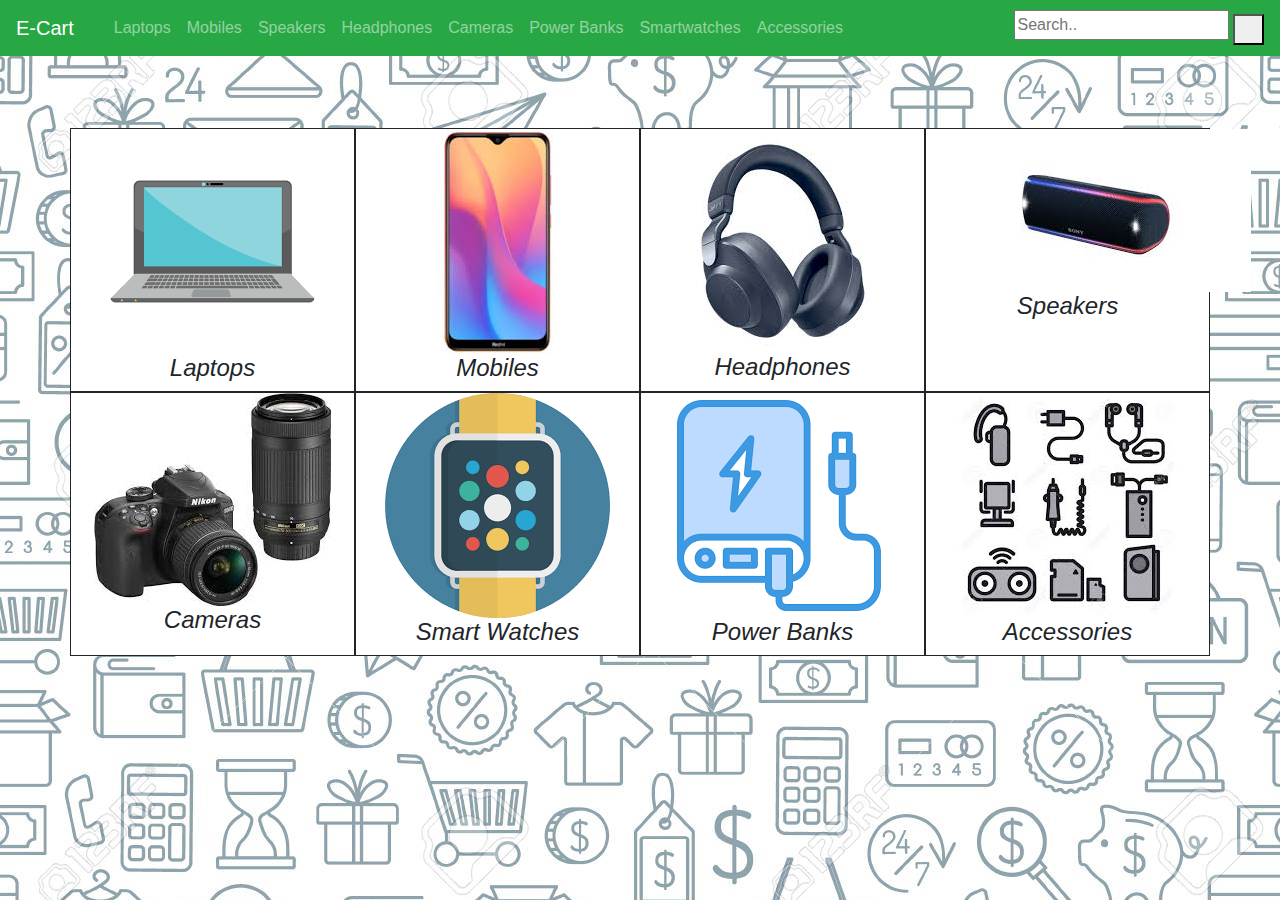
==== E-commerce Website/index.html @ c746b0aa "Add files via upload" ====
<!DOCTYPE html>
<html lang="en">
<head>
    <meta charset="UTF-8">
    <meta name="viewport" content="width=device-width, initial-scale=1.0">
    <meta http-equiv="X-UA-Compatible" content="ie=edge">
    <script src="https://code.jquery.com/jquery-3.4.1.slim.min.js" integrity="sha384-J6qa4849blE2+poT4WnyKhv5vZF5SrPo0iEjwBvKU7imGFAV0wwj1yYfoRSJoZ+n" crossorigin="anonymous"></script>
    <script src="https://cdn.jsdelivr.net/npm/popper.js@1.16.0/dist/umd/popper.min.js" integrity="sha384-Q6E9RHvbIyZFJoft+2mJbHaEWldlvI9IOYy5n3zV9zzTtmI3UksdQRVvoxMfooAo" crossorigin="anonymous"></script>
    <script src="https://stackpath.bootstrapcdn.com/bootstrap/4.4.1/js/bootstrap.min.js" integrity="sha384-wfSDF2E50Y2D1uUdj0O3uMBJnjuUD4Ih7YwaYd1iqfktj0Uod8GCExl3Og8ifwB6" crossorigin="anonymous"></script>
    <link rel="stylesheet" href="https://stackpath.bootstrapcdn.com/bootstrap/4.4.1/css/bootstrap.min.css" integrity="sha384-Vkoo8x4CGsO3+Hhxv8T/Q5PaXtkKtu6ug5TOeNV6gBiFeWPGFN9MuhOf23Q9Ifjh" crossorigin="anonymous">
    <link rel="stylesheet" type="text/css" href="style.css">
</head>
    <title>E-commerce</title>
</head>
<body style="background-image: url(background.jpg);">
  <nav class="navbar navbar-expand-lg navbar-dark bg-success">
    <a class="navbar-brand" href="#">E-Cart</a>
    <button class="navbar-toggler" type="button" data-toggle="collapse" data-target="#navbarSupportedContent" aria-controls="navbarSupportedContent" aria-expanded="false" aria-label="Toggle navigation">
      <span class="navbar-toggler-icon"></span>
    </button>
  
    <div class="collapse navbar-collapse" id="navbarSupportedContent">
      <ul class="navbar-nav mr-auto">
        <li class="nav-item active">
          <a class="nav-link" href="#"><span class="sr-only">(current)</span></a>
        </li>
        <li class="nav-item">
          <a class="nav-link" href="#">Laptops</a>
        </li>
        <li class="nav-item">
          <a class="nav-link" href="#">Mobiles</a>
        </li>
        <li class="nav-item">
          <a class="nav-link" href="#">Speakers</a>
        </li>
        <li class="nav-item">
          <a class="nav-link" href="#">Headphones</a>
        </li>
        <li class="nav-item">
          <a class="nav-link" href="#">Cameras</a>
        </li>
        <li class="nav-item">
          <a class="nav-link" href="#">Power Banks</a>
        </li>
        <li class="nav-item">
          <a class="nav-link" href="#">Smartwatches</a>
        </li>
        <li class="nav-item">
          <a class="nav-link" href="#">Accessories</a>
        </li>
        </ul>
        <form>
          <input type="text" placeholder="Search.." name="search">
          <button type="submit" i class="fas fa-search"><i></button>
        </form>
 </div>
 </nav>
 <br>
 <br>
 <br>

<section class="container">
  <div class="row">
    <div class="col-lg-3 col-md-4 col-sm-6" style=" border: 1px solid; background-color: white;">
    <center><img src="laptops.png" alt="Laptops"></center>
    <h4><center>Laptops</center></h4>
    </div>
    <div class="col-lg-3 col-md-4 col-sm-6" style="border: 1px solid;background-color: white;">
      <center><img src="mobiles.jpg" alt="Mobiles"></center>
      <h4><center>Mobiles</center></h4>
    </div>
    <div class="col-lg-3 col-md-4 col-sm-6" style="border: 1px solid;background-color: white;">
      <center><img src="headphones.jpg" alt="Headphones"></center>
      <h4><center>Headphones</center></h4>
    </div>
    <div class="col-lg-3 col-md-4 col-sm-6" style=" border: 1px solid;background-color: white;">
     <center> <img src="speakers2.jpg" alt="Speakers"></center>
      <h4><center>Speakers</center></h4>
    </div>
  </div>

  <div class="row">
    <div class="col-lg-3 col-md-4 col-sm-6" style="border: 1px solid;background-color: white;">
      <center><img src="cameras2.jpg" alt="Cameras" ></center>
      <h4><center>Cameras</center></h4>
    </div>
    <div class="col-lg-3 col-md-4 col-sm-6" style="border: 1px solid;background-color: white;">
     <center> <img src="smartwatch.jpg" alt="Smartwatches"></center>
      <h4><center>Smart Watches</center></h4>
    </div>
    <div class="col-lg-3 col-md-4 col-sm-6" style="border: 1px solid;background-color: white;">
      <center><img src="powerbank2.png" alt="Power Banks"></center>
      <h4><center>Power Banks</center></h4>
    </div>
    <div class="col-lg-3 col-md-4 col-sm-6" style="border: 1px solid;background-color: white;">
      <center><img src="accessories.jpg" alt="Accessories"></center>
      <h4><center>Accessories</center></h4>
    </div>
  </div>

</section>






</bodystyle="background-image: url(background.jpg);">
    

    
</body>
</html>
---- E-commerce Website/style.css ----
button{
    
    cursor: pointer;
    float: none;
    display: inline-block;
    text-align: left;
    width: 10px;
    margin: 0;
    padding: 13.5px;
    position: relative;
    bottom: 0.5px;



}

.bg
{ background-image: url(background.jpg);

}
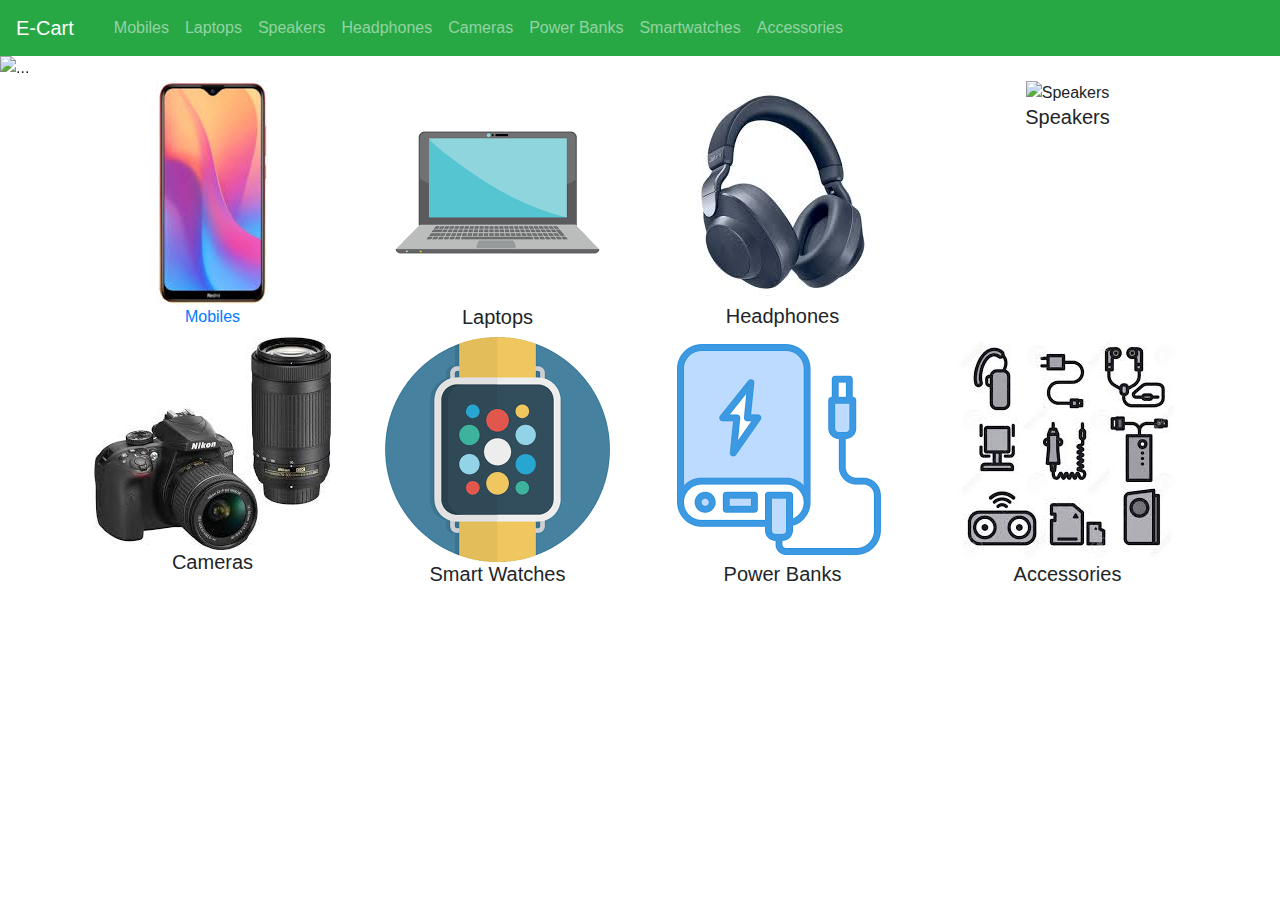
==== commit b4eaad13: "Add files via upload" ====
--- a/E-commerce Website/index.html
+++ b/E-commerce Website/index.html
@@ -8,11 +8,15 @@
     <script src="https://cdn.jsdelivr.net/npm/popper.js@1.16.0/dist/umd/popper.min.js" integrity="sha384-Q6E9RHvbIyZFJoft+2mJbHaEWldlvI9IOYy5n3zV9zzTtmI3UksdQRVvoxMfooAo" crossorigin="anonymous"></script>
     <script src="https://stackpath.bootstrapcdn.com/bootstrap/4.4.1/js/bootstrap.min.js" integrity="sha384-wfSDF2E50Y2D1uUdj0O3uMBJnjuUD4Ih7YwaYd1iqfktj0Uod8GCExl3Og8ifwB6" crossorigin="anonymous"></script>
     <link rel="stylesheet" href="https://stackpath.bootstrapcdn.com/bootstrap/4.4.1/css/bootstrap.min.css" integrity="sha384-Vkoo8x4CGsO3+Hhxv8T/Q5PaXtkKtu6ug5TOeNV6gBiFeWPGFN9MuhOf23Q9Ifjh" crossorigin="anonymous">
-    <link rel="stylesheet" type="text/css" href="style.css">
+    <link rel="stylesheet" type="text/css" href="index.css">
 </head>
-    <title>E-commerce</title>
+    <title>E-commerce</title>    
 </head>
-<body style="background-image: url(background.jpg);">
+
+<body>
+  <!--Navigation bar-->
+  <section id="bar">
+
   <nav class="navbar navbar-expand-lg navbar-dark bg-success">
     <a class="navbar-brand" href="#">E-Cart</a>
     <button class="navbar-toggler" type="button" data-toggle="collapse" data-target="#navbarSupportedContent" aria-controls="navbarSupportedContent" aria-expanded="false" aria-label="Toggle navigation">
@@ -25,11 +29,12 @@
           <a class="nav-link" href="#"><span class="sr-only">(current)</span></a>
         </li>
         <li class="nav-item">
+          <a class="nav-link" href="#">Mobiles</a>
+        </li>
+        <li class="nav-item">
           <a class="nav-link" href="#">Laptops</a>
         </li>
-        <li class="nav-item">
-          <a class="nav-link" href="#">Mobiles</a>
-        </li>
+        
         <li class="nav-item">
           <a class="nav-link" href="#">Speakers</a>
         </li>
@@ -49,61 +54,80 @@
           <a class="nav-link" href="#">Accessories</a>
         </li>
         </ul>
-        <form>
-          <input type="text" placeholder="Search.." name="search">
-          <button type="submit" i class="fas fa-search"><i></button>
-        </form>
+       
  </div>
  </nav>
- <br>
- <br>
- <br>
-
-<section class="container">
-  <div class="row">
-    <div class="col-lg-3 col-md-4 col-sm-6" style=" border: 1px solid; background-color: white;">
-    <center><img src="laptops.png" alt="Laptops"></center>
-    <h4><center>Laptops</center></h4>
+  </section>
+ 
+ 
+ <section id="carousel" >
+ <div id="carouselExampleControls" class="carousel slide" data-ride="carousel">
+  <div class="carousel-inner">
+    <div class="carousel-item active" data-interval="3000">
+      <img src="carousel1.jpg" class="d-block w-100" alt="...">
     </div>
-    <div class="col-lg-3 col-md-4 col-sm-6" style="border: 1px solid;background-color: white;">
-      <center><img src="mobiles.jpg" alt="Mobiles"></center>
-      <h4><center>Mobiles</center></h4>
+    <div class="carousel-item" data-interval="3000">
+      <img src="carousel2.jpg" class="d-block w-100" alt="...">
     </div>
-    <div class="col-lg-3 col-md-4 col-sm-6" style="border: 1px solid;background-color: white;">
-      <center><img src="headphones.jpg" alt="Headphones"></center>
-      <h4><center>Headphones</center></h4>
-    </div>
-    <div class="col-lg-3 col-md-4 col-sm-6" style=" border: 1px solid;background-color: white;">
-     <center> <img src="speakers2.jpg" alt="Speakers"></center>
-      <h4><center>Speakers</center></h4>
+    <div class="carousel-item" data-interval="3000">
+      <img src="carousel3.jpg" class="d-block w-100" alt="...">
     </div>
   </div>
-
-  <div class="row">
-    <div class="col-lg-3 col-md-4 col-sm-6" style="border: 1px solid;background-color: white;">
-      <center><img src="cameras2.jpg" alt="Cameras" ></center>
-      <h4><center>Cameras</center></h4>
-    </div>
-    <div class="col-lg-3 col-md-4 col-sm-6" style="border: 1px solid;background-color: white;">
-     <center> <img src="smartwatch.jpg" alt="Smartwatches"></center>
-      <h4><center>Smart Watches</center></h4>
-    </div>
-    <div class="col-lg-3 col-md-4 col-sm-6" style="border: 1px solid;background-color: white;">
-      <center><img src="powerbank2.png" alt="Power Banks"></center>
-      <h4><center>Power Banks</center></h4>
-    </div>
-    <div class="col-lg-3 col-md-4 col-sm-6" style="border: 1px solid;background-color: white;">
-      <center><img src="accessories.jpg" alt="Accessories"></center>
-      <h4><center>Accessories</center></h4>
-    </div>
-  </div>
+  <a class="carousel-control-prev" href="#carouselExampleControls" role="button" data-slide="prev">
+    <span class="carousel-control-prev-icon" aria-hidden="true"></span>
+    <span class="sr-only">Previous</span>
+  </a>
+  <a class="carousel-control-next" href="#carouselExampleControls" role="button" data-slide="next">
+    <span class="carousel-control-next-icon" aria-hidden="true"></span>
+    <span class="sr-only">Next</span>
+  </a>
+</div>
 
 </section>
 
 
 
+<section class="container" id="grid">
+  <div class="row">
+    
+    <div class="col-lg-3 col-md-4 col-sm-6">
+      <center><img src="mobiles.jpg" alt="Mobiles"></center>
+      <a href="2ndpage.html"<h5><center>Mobiles</center></h5></a>
+    </div>
+    <div class="col-lg-3 col-md-4 col-sm-6">
+    <center><img src="laptops.png" alt="Laptops"></center>
+    <h5><center>Laptops</center></h5>
+    </div>
+    <div class="col-lg-3 col-md-4 col-sm-6">
+      <center><img src="headphones.jpg" alt="Headphones"></center>
+      <h5><center>Headphones</center></h5>
+    </div>
+    <div class="col-lg-3 col-md-4 col-sm-6">
+     <center> <img src="speakers.jpg" alt="Speakers"></center>
+      <h5><center>Speakers</center></h5>
+    </div>
+  </div>
 
+  <div class="row">
+    <div class="col-lg-3 col-md-4 col-sm-6">
+      <center><img src="cameras2.jpg" alt="Cameras" ></center>
+      <h5><center>Cameras</center></h5>
+    </div>
+    <div class="col-lg-3 col-md-4 col-sm-6">
+     <center> <img src="smartwatch.jpg" alt="Smartwatches"></center>
+      <h5><center>Smart Watches</center></h5>
+    </div>
+    <div class="col-lg-3 col-md-4 col-sm-6">
+      <center><img src="powerbank2.png" alt="Power Banks"></center>
+      <h5><center>Power Banks</center></h5>
+    </div>
+    <div class="col-lg-3 col-md-4 col-sm-6">
+      <center><img src="accessories.jpg" alt="Accessories"></center>
+      <h5><center>Accessories</center></h5>
+    </div>
+  </div>
 
+</section>
 
 </bodystyle="background-image: url(background.jpg);">
     
